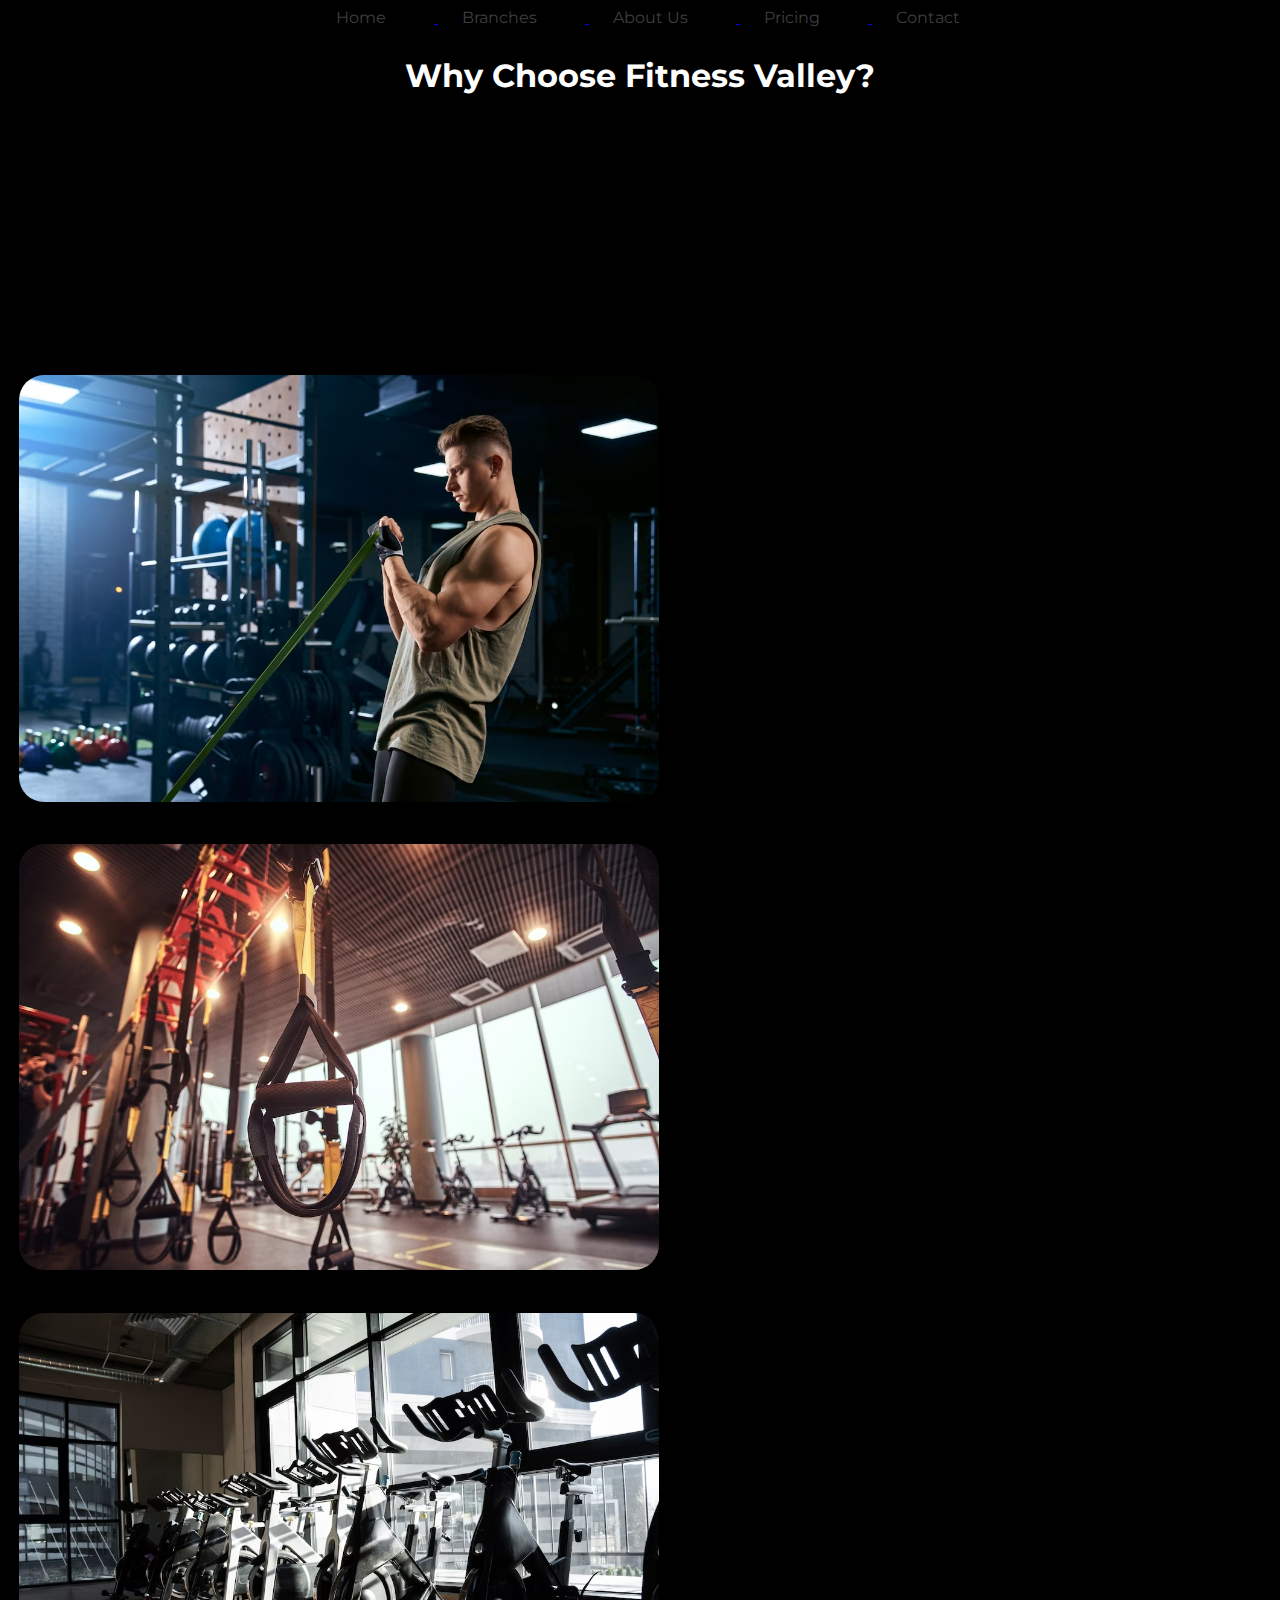
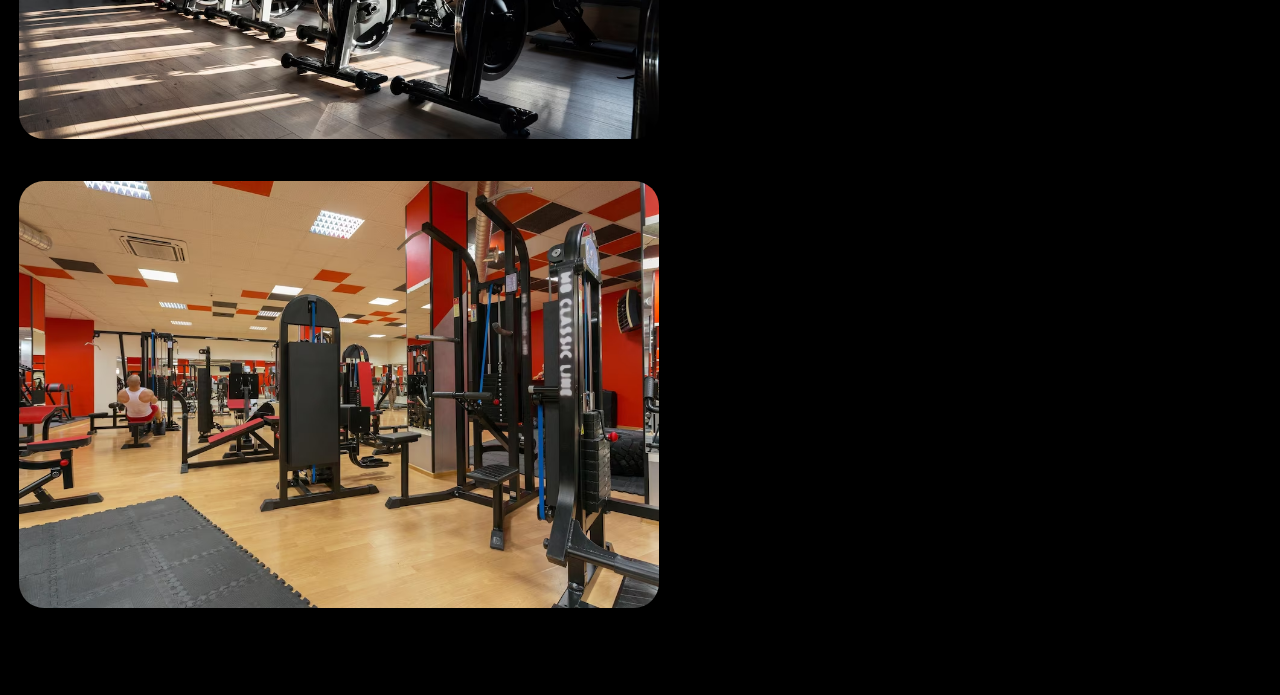
==== about.html @ 89a40148 "added about.html page" ====
<!DOCTYPE html>
<html lang="en">

<head>
    <meta charset="UTF-8">
    <meta name="viewport" content="width=device-width, initial-scale=1.0">
    <link rel="stylesheet" type="text/css" href="style.css">
    <link href="https://fonts.googleapis.com/css?family=Montserrat" rel="stylesheet" type="text/css">
    <title>About Us</title>
</head>

<body>
    <div class="navigation">
        <ul>
            <a href="./landing.html">
                <li>Home</li>
            </a>
            <a href="#">
                <li>Branches</li>
            </a>
            <a href="#">
                <li>About Us</li>
            </a>
            <a href="#">
                <li>Pricing</li>
            </a>
            <a href="#">
                <li>Contact</li>
            </a>
        </ul>
    </div>

    <div class="about-intro">
        <h1>Why Choose Fitness Valley?</h1>
    </div>
    <div class="about-summary">
        <h2>More Personalized Attention. Better Professional Expertise.</h2>
        <p>we design an effective bespoke fitness program just for you, a series of progressive workouts, which meet your specific goals around strength, balance, mobility, endurance</p>

        <h2>We Believe In People Power. Yours & Ours</h2>
        <p>We are not just a gym. We are not a club. We are a welcoming community – in the heart, and with the heart of
            Pakistan.</p>
    </div>

    <div class="about-photos">
        <img src="./assets/images/bodybuilder-training-arm.avif" />
        <img src="./assets/images/interior-equipment-modern-gym-close.avif" />
        <img src="./assets/images/gym-with-indoor.avif" />
        <img src="./assets/images/equipments-gym.avif" />
    </div>
</body>

</html>
---- style.css ----
body {
    font-family: Montserrat, sans-serif;
    font-size: 16px;
    margin: 0;
    background-color: rgb(0, 0, 0);
}

.navigation {
    display: flex;
    justify-content: center;
}

.bar {
    padding-top: 1rem;
    background-color: rgb(205, 205, 205);
    color: rgb(63, 63, 63);
}

.bar p {
    left: 25rem;
}

.intro {
    height: 30rem;
    padding-top: 1rem;
    background-image: url('./assets/images/cast-iron-dumbbell-weights.avif');
    background-position: center;
    background-repeat: none;
}

.intro h1 {
    color: rgb(255, 149, 0);
    font-size: 2rem;
    margin-top: 10rem;
    padding: 2rem;
    background-color: rgba(0.5, 0.5, 0.5, 0.5);
    text-align: center;
}

ul {
    list-style: none;
    margin: 0;
}

li {
    color: rgb(63, 63, 63);
    padding: 0.5rem 1.5rem;
    margin-right: 1.5rem;
    display: inline-block;
}

.summary,
.testimonial,
.photos,
.about-photos,
.meetup {
    margin: 4em auto;
}

.summary {
    padding: 0 1rem;
}

.summary p {
    color: White;
}

.testimonial {
    background-color: rgb(82, 82, 82);
    height: 20rem;
    padding: 0 1rem;
    padding-top: 1rem;
    color: rgb(128, 255, 0)
}

.testimonial h1 {
    display: flex;
    justify-content: center;
    align-items: center;
    font-size: 2.5rem;
    color: rgb(255, 255, 255);
}

.photos img {
    width: 30%;
    margin: 1.5%;
    border-radius: 25px;
}

.about-photos img {
    width: 50%;
    margin: 1.5%;
    border-radius: 25px;
}


.meetup {
    margin-bottom: 2rem;
}

.meetup img {
    width: 50%;
    height: auto;
    display: block;
    margin: auto;
}

.meetup h1 {
    color: rgb(255, 255, 255);
    text-align: center;
}

h1 {
    display: grid;
    justify-content: center;
    color: white;
}

@media only screen and (max-width: 1048px) {

    .photos img {
        width: 100%;
        margin-left: auto;
        margin-right: auto;
    }
}

@media only screen and (max-width: 640px) {

    .intro h1 {
        margin-top: 2rem;
    }

    .intro {
        max-height: 200px;
    }

    .photos img {
        width: 100%;
        margin-left: auto;
        margin-right: auto;
    }

    li {
        display: block;
        text-align: center;
    }
}

@media only screen and (max-width: 320px) {

    .testimonial h1 {
        font-size: 2rem;
    }

    .photos img {
        width: 100%;
    }
}
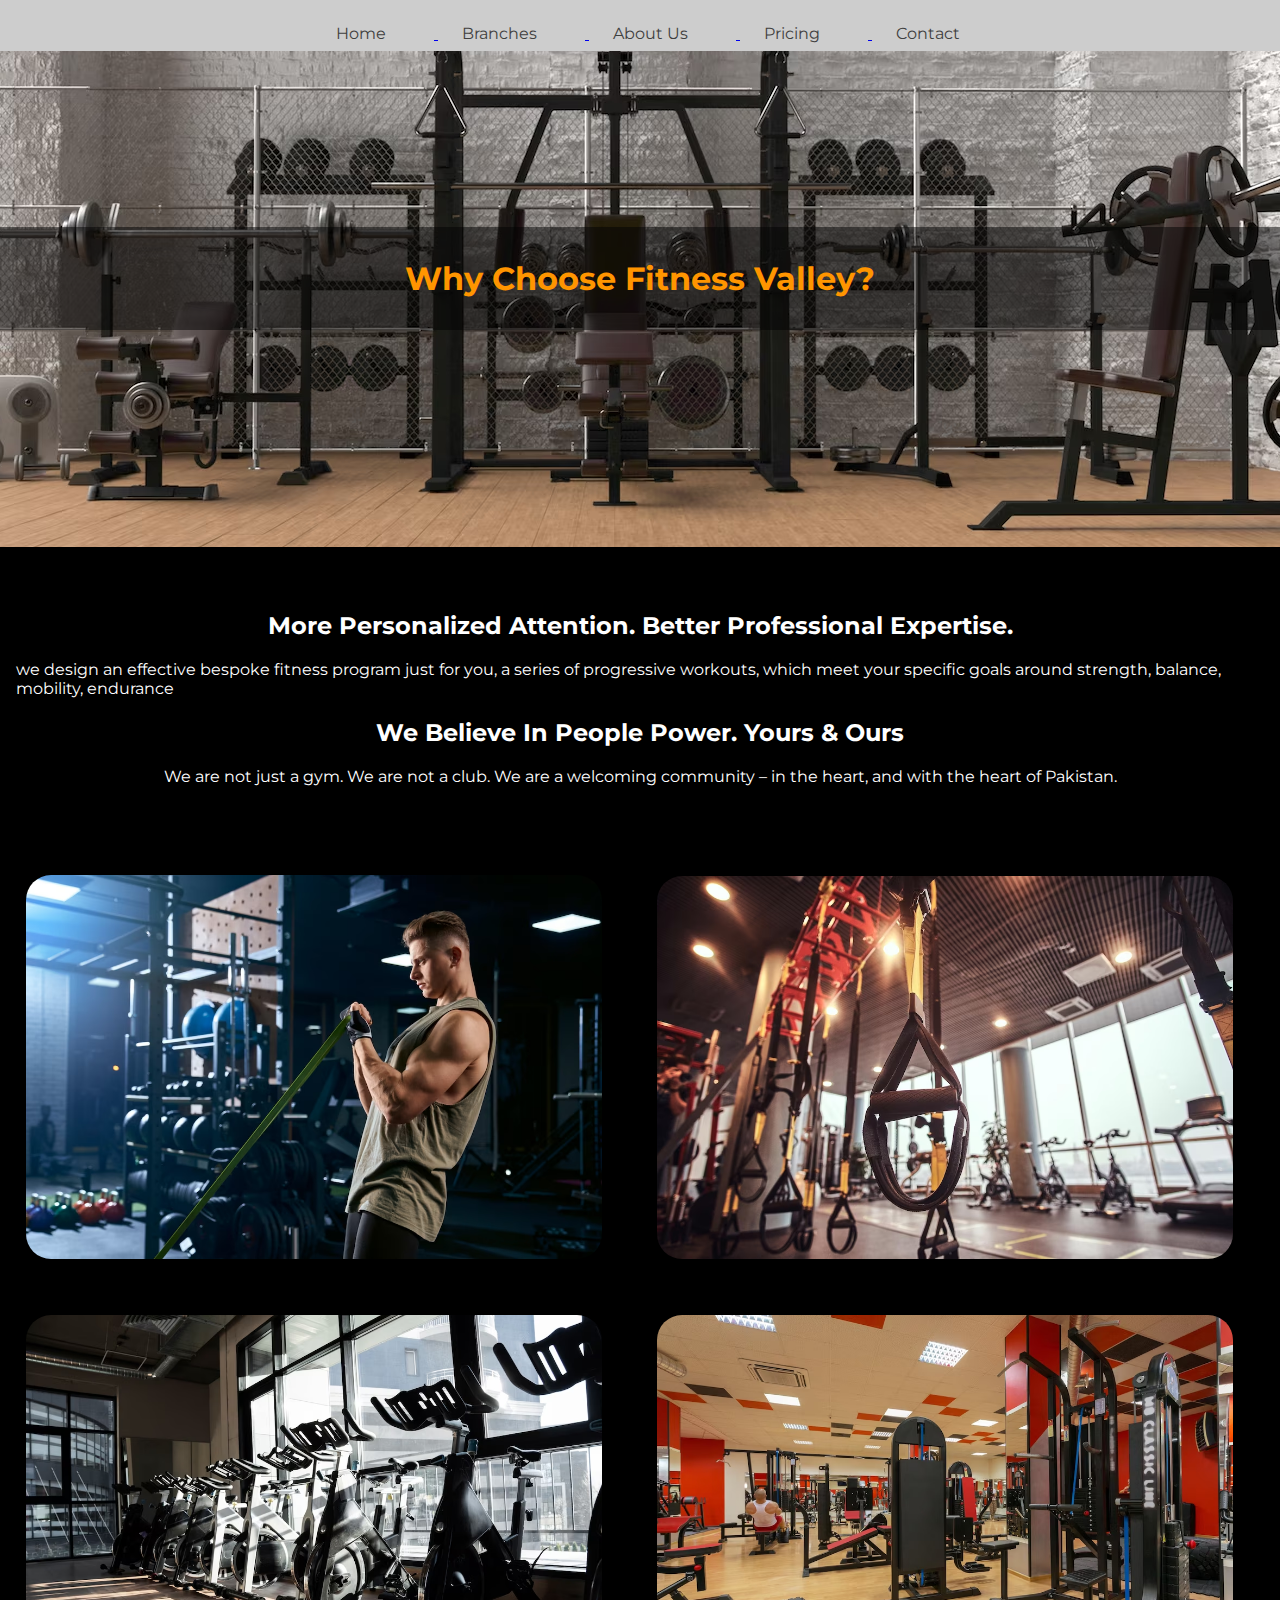
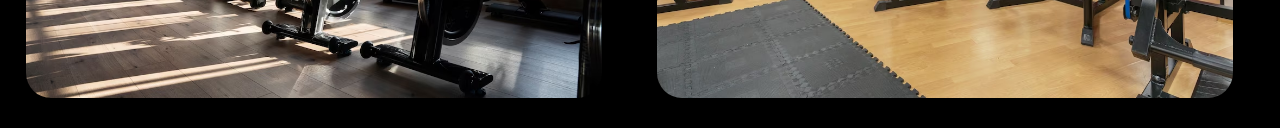
==== commit e618f9b8: "added styling to about page" ====
--- a/about.html
+++ b/about.html
@@ -12,7 +12,7 @@
 <body>
     <div class="navigation">
         <ul>
-            <a href="./landing.html">
+            <a href="./index.html">
                 <li>Home</li>
             </a>
             <a href="#">
@@ -35,7 +35,8 @@
     </div>
     <div class="about-summary">
         <h2>More Personalized Attention. Better Professional Expertise.</h2>
-        <p>we design an effective bespoke fitness program just for you, a series of progressive workouts, which meet your specific goals around strength, balance, mobility, endurance</p>
+        <p>we design an effective bespoke fitness program just for you, a series of progressive workouts, which meet
+            your specific goals around strength, balance, mobility, endurance</p>
 
         <h2>We Believe In People Power. Yours & Ours</h2>
         <p>We are not just a gym. We are not a club. We are a welcoming community – in the heart, and with the heart of
--- a/style.css
+++ b/style.css
@@ -8,16 +8,9 @@
 .navigation {
     display: flex;
     justify-content: center;
-}
-
-.bar {
     padding-top: 1rem;
     background-color: rgb(205, 205, 205);
     color: rgb(63, 63, 63);
-}
-
-.bar p {
-    left: 25rem;
 }
 
 .intro {
@@ -37,6 +30,22 @@
     text-align: center;
 }
 
+.about-intro {
+    height: 30rem;
+    padding-top: 1rem;
+    background-image: url('./assets/images/cast-iron-dumbbell-weights.avif');
+    background-position: center;
+    background-repeat: none;
+}
+
+.about-intro h1 {
+    color: rgb(255, 149, 0);
+    font-size: 2rem;
+    margin-top: 10rem;
+    padding: 2rem;
+    background-color: rgba(0.5, 0.5, 0.5, 0.5);
+}
+
 ul {
     list-style: none;
     margin: 0;
@@ -50,18 +59,23 @@
 }
 
 .summary,
+.about-summary,
 .testimonial,
 .photos,
-.about-photos,
 .meetup {
     margin: 4em auto;
 }
 
-.summary {
+.summary,
+.about-summary {
     padding: 0 1rem;
 }
 
-.summary p {
+.summary p,
+.about-summary p,
+h2 {
+    display: flex;
+    justify-content: center;
     color: White;
 }
 
@@ -88,11 +102,10 @@
 }
 
 .about-photos img {
-    width: 50%;
-    margin: 1.5%;
+    width: 45%;
+    margin: 2%;
     border-radius: 25px;
 }
-
 
 .meetup {
     margin-bottom: 2rem;
@@ -117,7 +130,6 @@
 }
 
 @media only screen and (max-width: 1048px) {
-
     .photos img {
         width: 100%;
         margin-left: auto;
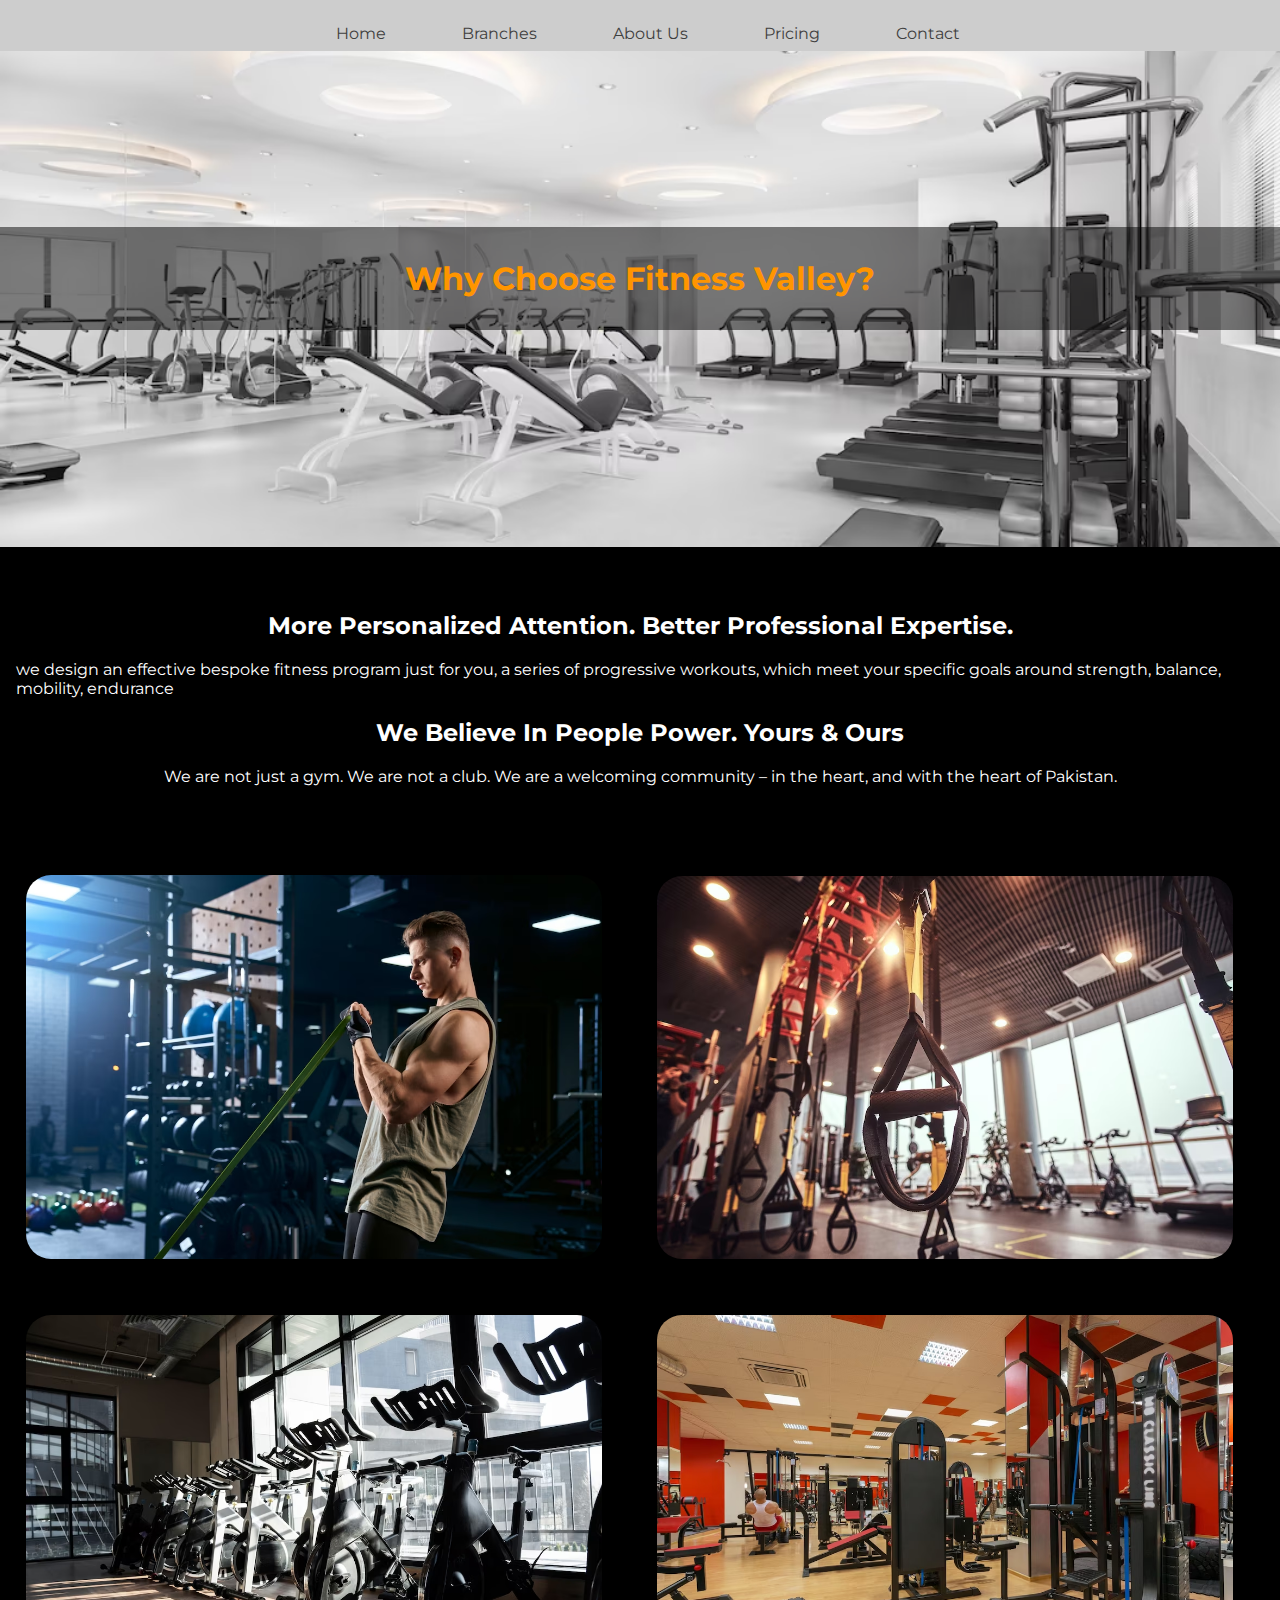
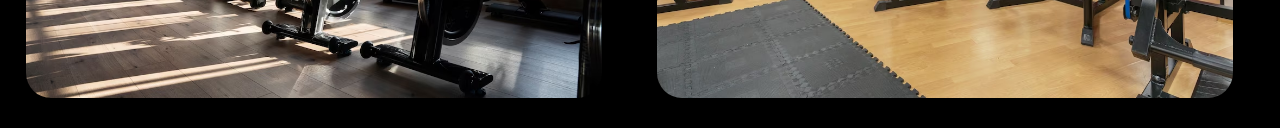
==== commit d0d72d00: "fix background sizing" ====
--- a/about.html
+++ b/about.html
@@ -37,7 +37,6 @@
         <h2>More Personalized Attention. Better Professional Expertise.</h2>
         <p>we design an effective bespoke fitness program just for you, a series of progressive workouts, which meet
             your specific goals around strength, balance, mobility, endurance</p>
-
         <h2>We Believe In People Power. Yours & Ours</h2>
         <p>We are not just a gym. We are not a club. We are a welcoming community – in the heart, and with the heart of
             Pakistan.</p>
--- a/style.css
+++ b/style.css
@@ -33,7 +33,8 @@
 .about-intro {
     height: 30rem;
     padding-top: 1rem;
-    background-image: url('./assets/images/cast-iron-dumbbell-weights.avif');
+    background-image: url('./assets/images/modern-loft-gym-fitness.avif');
+    background-size: 100%;
     background-position: center;
     background-repeat: none;
 }
@@ -51,6 +52,10 @@
     margin: 0;
 }
 
+ul a {
+    text-decoration: none;
+}
+
 li {
     color: rgb(63, 63, 63);
     padding: 0.5rem 1.5rem;
@@ -135,13 +140,51 @@
         margin-left: auto;
         margin-right: auto;
     }
+
+    .about-photos img {
+        width: 45%;
+        margin-left: 2%;
+        margin-right: 2%;
+    }
 }
 
 @media only screen and (max-width: 640px) {
+    .navigation {
+        display: flex;
+        justify-content: center;
+        padding-top: 1rem;
+        background-color: rgb(205, 205, 205);
+        color: rgb(63, 63, 63);
+    }
+
+    li {
+        color: rgb(63, 63, 63);
+        padding: 0.5rem 1.5rem;
+        margin-right: 1.5rem;
+        display: inline-block;
+    }
+
+    ul {
+        list-style: none;
+        margin: 0;
+    }
+
+    ul a {
+        text-decoration: none;
+    }
 
     .intro h1 {
         margin-top: 2rem;
     }
+
+    .summary p,
+    .about-summary p,
+    h2 {
+        display: flex;
+        justify-content: center;
+        color: White;
+    }
+
 
     .intro {
         max-height: 200px;
@@ -160,9 +203,17 @@
 }
 
 @media only screen and (max-width: 320px) {
-
     .testimonial h1 {
-        font-size: 2rem;
+        display: flex;
+        justify-content: center;
+        align-items: center;
+        font-size: 1.5rem;
+    }
+
+    .about-intro {
+        height: 20rem;
+        padding-top: 1rem;
+
     }
 
     .photos img {
